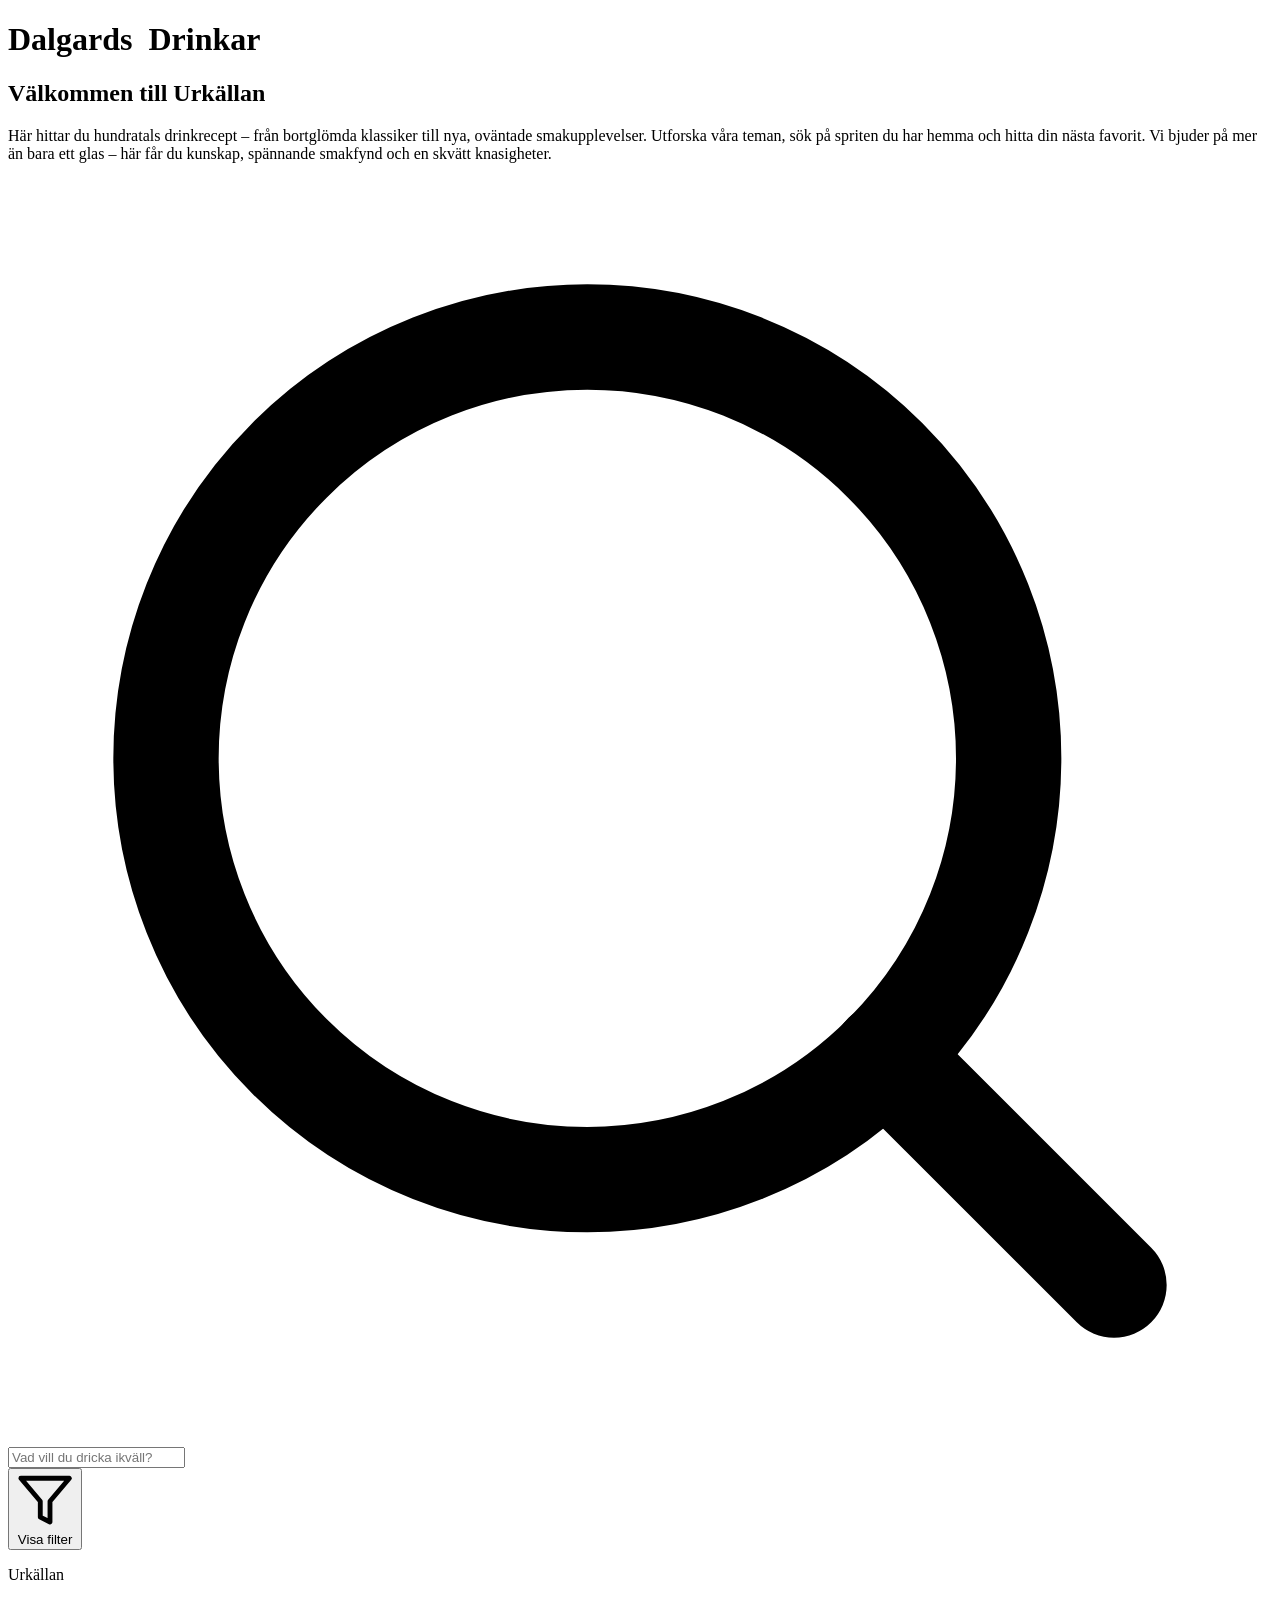
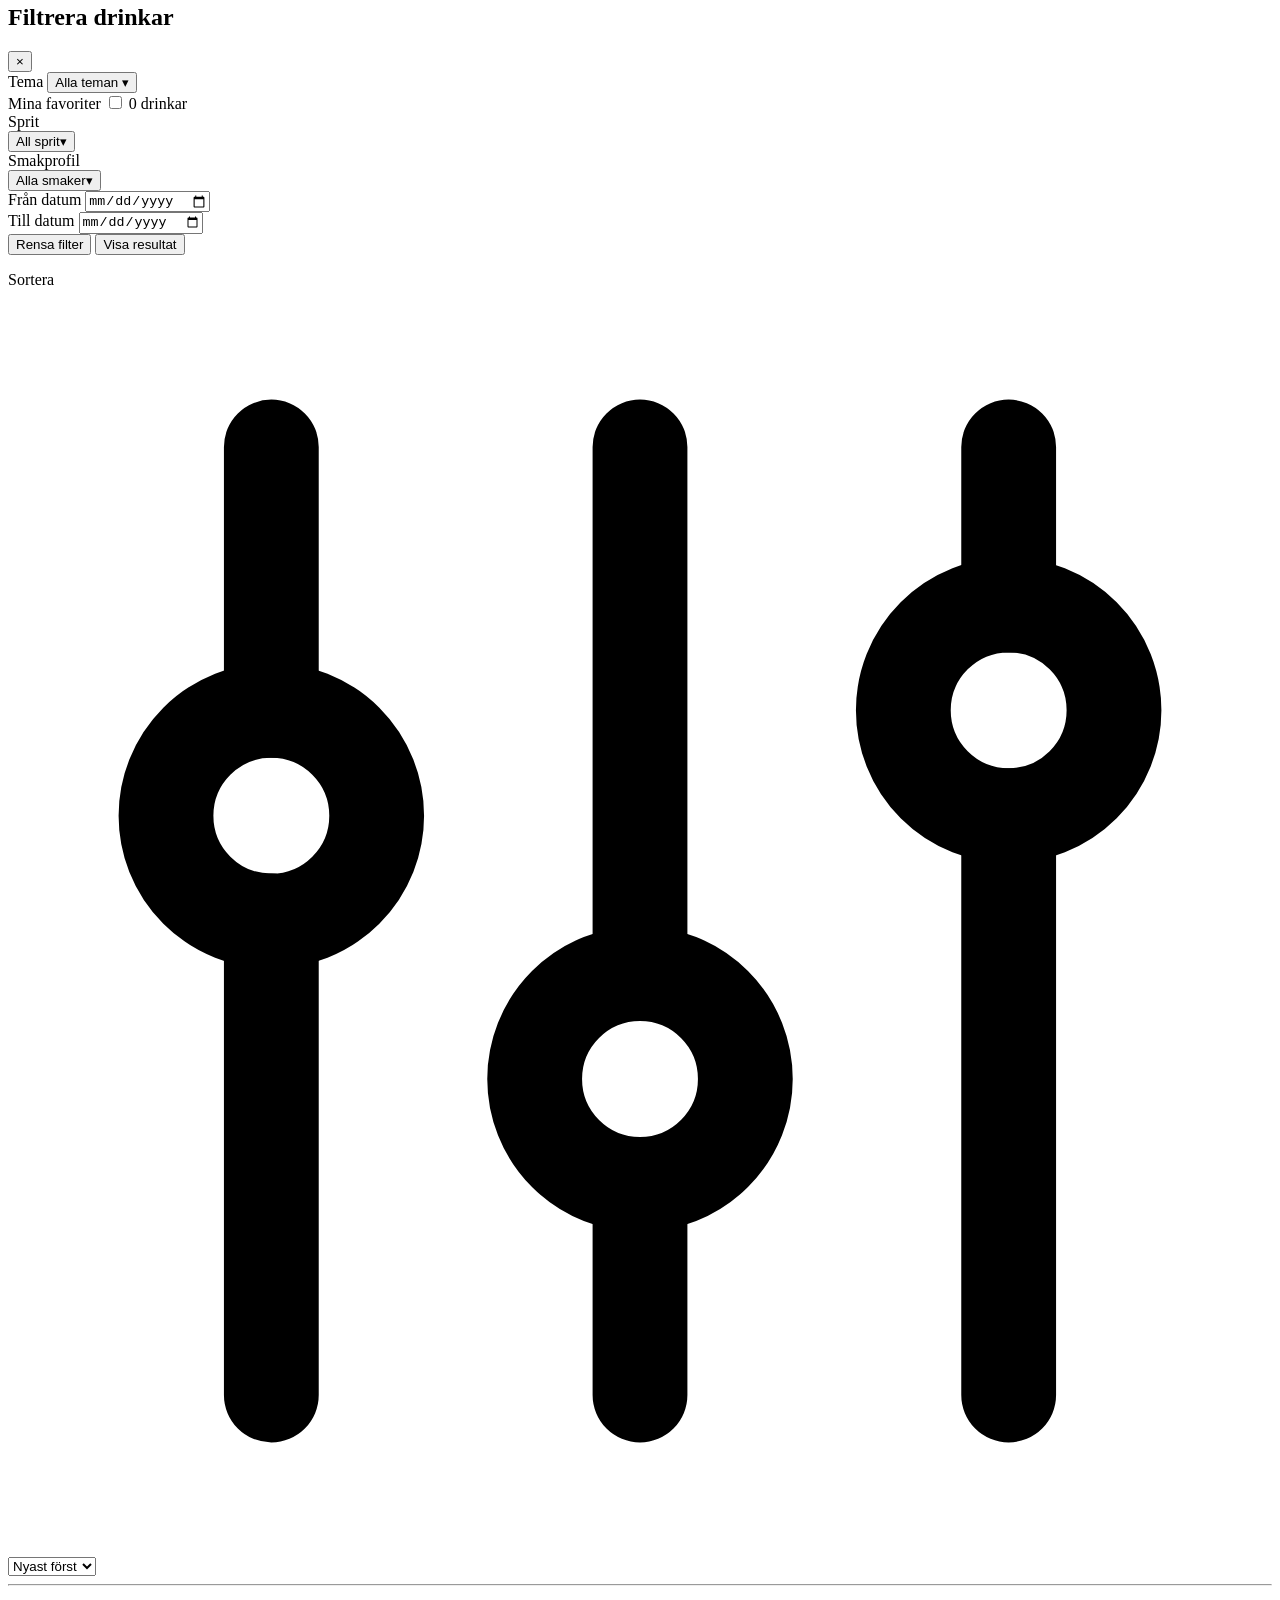
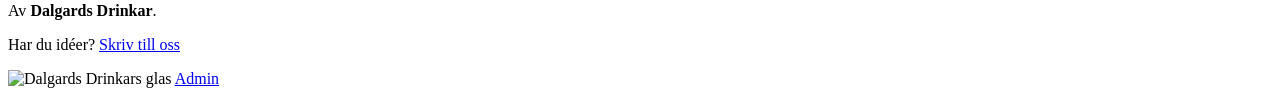
==== client/index.html @ 1000dada "updated error page" ====
<!DOCTYPE html>
<html lang="sv">
<head>
<meta charset="UTF-8">
<meta name="viewport" content="width=device-width, initial-scale=1.0">
<title>Urkällan</title>
<meta data-share name="description" content="Fredagsdrinkar från Dalgards Drinkar. Upptäck recept, bilder och videor i Urkällan.">
<meta data-share property="og:type" content="website">
<meta data-share property="og:site_name" content="Dalgards Drinkar">
<meta data-share property="og:title" content="Dalgards Drinkar – Urkällan">
<meta data-share property="og:description" content="Upptäck recept, bilder och videor från Dalgards Drinkar.">
<meta data-share property="og:image" content="https://www.dalgardsdrinkar.com/public/assets/glass.png">
<meta data-share name="twitter:card" content="summary">
<script>
  if (new URLSearchParams(window.location.search).has("drink")) {
    document.documentElement.classList.add("drink-page-loading");
  }
</script>
<link rel="preconnect" href="https://fonts.googleapis.com">
<link rel="preconnect" href="https://fonts.gstatic.com" crossorigin>
<link href="https://fonts.googleapis.com/css2?family=Cormorant+Garamond:wght@400;500;600&family=Archivo:wght@700&family=Inter:wght@400;500;600&display=swap" rel="stylesheet"><link rel="stylesheet" href="public/css/styles.css">
<link rel="icon" href="public/assets/icons/favicon-192.png" type="image/png" sizes="192x192">
<link rel="apple-touch-icon" href="public/assets/icons/apple-touch-icon.png">
<link rel="manifest" href="public/assets/icons/site.webmanifest">
<script src="public/js/config.js"></script>
<script type="module" src="public/js/script.js"></script>


</head>
<body class="archive-page">
<header>
  <div class="brand-header">
    <h1 id="home-link">
      <span class="logo-line">Dalgards <img src="public/assets/glass.png" alt="" class="logo-glass"> Drinkar</span>
    </h1>
  </div>
</header>

<section class="hero-wrapper">
<div class="intro-wrap">
  <div class="intro-copy">
    <h2 class="hero-title">Välkommen till Urkällan</h2>
    <p class="intro-welcome">Här hittar du hundratals drinkrecept – från bortglömda klassiker till nya, oväntade smakupplevelser. Utforska våra teman, sök på spriten du har hemma och hitta din nästa favorit. Vi bjuder på mer än bara ett glas – här får du kunskap, spännande smakfynd och en skvätt knasigheter.</p>
  </div>
</div>

</section>
<section class="load-error hero-wrapper" id="load-error" aria-labelledby="load-error-title" hidden>
  <div class="load-error-content">
    <img src="public/assets/glass.png" alt="" class="load-error-glass">
    <h2 id="load-error-title" tabindex="-1">Urkällan vilar lite just nu.</h2>
    <p>Vi verkar ha fått tekniska problem. Prova igen om en stund!</p>
    <button type="button" id="load-retry">Försök igen</button>
    <p class="load-error-contact">Kvarstår problemet? Hör av dig till
      <a href="https://www.instagram.com/dalgardsdrinkar/" target="_blank" rel="noopener">Dalgardssupporten</a>.
    </p>
  </div>
</section>
<div class="controls">
  <div class="search-wrapper">
    <svg class="search-icon" xmlns="http://www.w3.org/2000/svg" viewBox="0 0 24 24" fill="none" stroke="currentColor" stroke-width="2" stroke-linecap="round" stroke-linejoin="round">
      <circle cx="11" cy="11" r="8"></circle>
      <line x1="21" y1="21" x2="16.65" y2="16.65"></line>
    </svg>
    <input id="search" type="text" placeholder="Vad vill du dricka ikväll?" aria-label="Sök efter en drink" role="combobox" aria-autocomplete="list" aria-expanded="false" aria-controls="search-suggestion-list" autocomplete="off">
    <button type="button" class="search-clear" id="search-clear" aria-label="Rensa sökning" hidden>
      <svg aria-hidden="true" viewBox="0 0 24 24" fill="none" stroke="currentColor" stroke-width="2.5" stroke-linecap="round" stroke-linejoin="round" width="16" height="16">
        <line x1="18" y1="6" x2="6" y2="18"/><line x1="6" y1="6" x2="18" y2="18"/>
      </svg>
    </button>
    <div id="search-suggestions" class="search-suggestions" hidden>
      <div class="search-suggestions-header">
        <span id="search-suggestions-summary">Drinkförslag</span>
        <button type="button" id="search-suggestions-close" aria-label="Stäng sökförslag">
          <svg aria-hidden="true" viewBox="0 0 24 24" fill="none" stroke="currentColor" stroke-width="2.5" stroke-linecap="round" stroke-linejoin="round" width="18" height="18">
            <line x1="18" y1="6" x2="6" y2="18"/><line x1="6" y1="6" x2="18" y2="18"/>
          </svg>
        </button>
      </div>
      <div id="search-suggestion-list" class="search-suggestion-list" role="listbox" aria-label="Drinkförslag"></div>
    </div>
  </div>

  <button id="filter-toggle" class="filter-toggle" type="button" aria-expanded="false" aria-controls="filter-panel">
    <svg class="filter-icon" aria-hidden="true" xmlns="http://www.w3.org/2000/svg" viewBox="0 0 24 24" fill="none" stroke="currentColor" stroke-width="2" stroke-linecap="round" stroke-linejoin="round">
      <polygon points="22 3 2 3 10 12.46 10 19 14 21 14 12.46 22 3"></polygon>
    </svg>
    <span id="filter-toggle-text">Visa filter</span>
  </button>

</div>
<div class="filter-backdrop" id="filter-backdrop" hidden></div>
<div class="filter-panel" id="filter-panel" aria-label="Filtrera drinkar">
  <div class="filter-sheet-header">
    <div>
      <p class="filter-sheet-kicker">Urkällan</p>
      <h2>Filtrera drinkar</h2>
    </div>
    <button type="button" class="filter-sheet-close" id="filter-sheet-close" aria-label="Stäng filter">×</button>
  </div>
  <div class="filter-sheet-content">
    <div class="filter-group filter-theme-group theme-picker" id="theme-filter-group">
      <label>Tema</label>
      <button type="button" class="theme-picker-toggle" id="theme-picker-toggle" aria-expanded="false" aria-controls="theme-picker-panel">
        <span id="theme-picker-label">Alla teman</span>
        <span class="filter-chevron" aria-hidden="true">▾</span>
      </button>
      <div class="theme-picker-panel" id="theme-picker-panel" hidden>
        <div class="theme-chip-list" id="theme-chip-list" role="group" aria-label="Välj tema"></div>
      </div>
    </div>
    <div class="filter-group favorite-filter" role="group" aria-labelledby="favorite-filter-heading">
      <span class="favorite-filter-heading" id="favorite-filter-heading">Mina favoriter</span>
      <label class="favorite-filter-label" for="favorites-only">
        <input type="checkbox" id="favorites-only" aria-label="Visa bara mina favoriter">
        <span class="favorite-filter-count" id="favorites-count" aria-label="sparade drinkar">0</span>
        <span class="favorite-filter-unit">drinkar</span>
      </label>
    </div>
    <div class="filter-picker-slot" id="filter-picker-slot" hidden></div>

  <div class="filter-group" id="spirit-filter-group">
    <label>Sprit</label>
    <div class="theme-picker">
      <button type="button" class="theme-picker-toggle" id="spirit-picker-toggle" aria-expanded="false" aria-controls="spirit-picker-panel">
        <span id="spirit-picker-label">All sprit</span><span class="filter-chevron" aria-hidden="true">▾</span>
      </button>
      <div class="theme-picker-panel" id="spirit-picker-panel" hidden>
        <div class="theme-chip-list" id="spirit-chip-list"></div>
      </div>
    </div>
</div>

  <div class="filter-group filter-taste-group" id="taste-filter-group">
    <label id="taste-filter-label">Smakprofil</label>
    <div class="theme-picker">
      <button type="button" class="theme-picker-toggle" id="taste-picker-toggle" aria-expanded="false" aria-controls="taste-picker-panel" aria-labelledby="taste-filter-label taste-picker-label">
        <span id="taste-picker-label">Alla smaker</span><span class="filter-chevron" aria-hidden="true">▾</span>
      </button>
      <div class="theme-picker-panel" id="taste-picker-panel" hidden>
        <p id="taste-filter-info" class="taste-filter-info"></p>
        <div class="taste-filter-options" id="taste-filter-options" role="group" aria-label="Välj smakprofil" aria-describedby="taste-filter-info"></div>
      </div>
    </div>
  </div>

  <div class="date-range" id="date-range-filter">
    <div class="filter-group">
      <label for="date-from">Från datum</label>
      <input type="date" id="date-from">
    </div>
    <div class="filter-group">
      <label for="date-to">Till datum</label>
      <input type="date" id="date-to">
    </div>
  </div>
  </div>

  <div class="filter-sheet-actions">
    <button type="button" class="filter-sheet-clear" id="filter-sheet-clear">Rensa filter</button>
    <button type="button" class="filter-sheet-apply" id="filter-sheet-apply">Visa resultat</button>
  </div>


</div>




<div class="active-filters" id="active-filters" role="group" aria-label="Valda filter" hidden>
  <span class="active-filters-label">Valda filter</span>
  <div class="active-filter-list" id="active-filter-list"></div>
  <button type="button" class="active-filter-clear" id="active-filter-clear">
    <svg class="clear-icon" aria-hidden="true" xmlns="http://www.w3.org/2000/svg" viewBox="0 0 24 24" fill="none" stroke="currentColor" stroke-width="2" stroke-linecap="round" stroke-linejoin="round">
      <path d="M3 12a9 9 0 1 0 9-9 9.75 9.75 0 0 0-6.74 2.74L3 8"></path>
      <path d="M3 3v5h5"></path>
    </svg>
    <span>Rensa filter</span>
  </button>
</div>
<div class="menu">
  <p class="count" id="count" role="status" aria-live="polite"></p>
  <label class="sort-control">
    <span aria-hidden="true">Sortera</span>
    <svg class="sort-icon" aria-hidden="true" viewBox="0 0 24 24" fill="none" stroke="currentColor" stroke-width="1.8" stroke-linecap="round">
      <path d="M5 3v5m0 4v9M12 3v10m0 4v4M19 3v3m0 4v11"/>
      <circle cx="5" cy="10" r="2"/><circle cx="12" cy="15" r="2"/><circle cx="19" cy="8" r="2"/>
    </svg>
    <select id="sort-order" aria-label="Sortera drinkar">
      <option value="desc" selected>Nyast först</option>
      <option value="asc">Äldst först</option>
      <option value="name-asc">Namn A–Ö</option>
      <option value="name-desc">Namn Ö–A</option>
    </select>
  </label>
</div>
<section class="drink-link-notice" id="drink-link-notice" aria-labelledby="drink-not-found-title" hidden>
  <h2 id="drink-not-found-title" tabindex="-1">Drinken finns ej i Urkällan...</h2>
  <a class="drink-link-home" id="drink-link-home" href="./">Tillbaka</a>
</section>
<div class="grid" id="grid" aria-busy="true" aria-label="Laddar drinkar">
  <div class="skeleton-card" aria-hidden="true"><div class="skeleton-media"></div><div class="skeleton-body"><span class="skeleton-line skeleton-title"></span><span class="skeleton-line skeleton-title-short"></span><span class="skeleton-line skeleton-tag"></span></div></div>
  <div class="skeleton-card" aria-hidden="true"><div class="skeleton-media"></div><div class="skeleton-body"><span class="skeleton-line skeleton-title"></span><span class="skeleton-line skeleton-title-short"></span><span class="skeleton-line skeleton-tag"></span></div></div>
  <div class="skeleton-card" aria-hidden="true"><div class="skeleton-media"></div><div class="skeleton-body"><span class="skeleton-line skeleton-title"></span><span class="skeleton-line skeleton-title-short"></span><span class="skeleton-line skeleton-tag"></span></div></div>
  <div class="skeleton-card" aria-hidden="true"><div class="skeleton-media"></div><div class="skeleton-body"><span class="skeleton-line skeleton-title"></span><span class="skeleton-line skeleton-title-short"></span><span class="skeleton-line skeleton-tag"></span></div></div>
  <div class="skeleton-card" aria-hidden="true"><div class="skeleton-media"></div><div class="skeleton-body"><span class="skeleton-line skeleton-title"></span><span class="skeleton-line skeleton-title-short"></span><span class="skeleton-line skeleton-tag"></span></div></div>
  <div class="skeleton-card" aria-hidden="true"><div class="skeleton-media"></div><div class="skeleton-body"><span class="skeleton-line skeleton-title"></span><span class="skeleton-line skeleton-title-short"></span><span class="skeleton-line skeleton-tag"></span></div></div>
  <div class="skeleton-card" aria-hidden="true"><div class="skeleton-media"></div><div class="skeleton-body"><span class="skeleton-line skeleton-title"></span><span class="skeleton-line skeleton-title-short"></span><span class="skeleton-line skeleton-tag"></span></div></div>
  <div class="skeleton-card" aria-hidden="true"><div class="skeleton-media"></div><div class="skeleton-body"><span class="skeleton-line skeleton-title"></span><span class="skeleton-line skeleton-title-short"></span><span class="skeleton-line skeleton-tag"></span></div></div>
</div>
<section class="empty" id="empty" aria-labelledby="empty-title" style="display:none;">
  <h2 id="empty-title">Inget resultat hittades i Urkällan!</h2>
  <button type="button" id="empty-reset">Rensa sökning och filter</button>
</section>
<div class="pagination" id="pagination"></div>

<main class="drink-detail drink-page-skeleton" id="drink-page-loading" aria-label="Laddar drink" aria-busy="true">
  <div class="detail-back detail-skeleton-back" aria-hidden="true"><span class="skeleton-line"></span></div>
  <div class="detail-panel">
    <div class="detail-content">
      <section class="detail-hero" aria-hidden="true">
        <div class="detail-copy">
          <div class="detail-skeleton-title">
            <span class="skeleton-line"></span>
            <span class="skeleton-line"></span>
          </div>
          <div class="detail-skeleton-note">
            <span class="skeleton-line"></span>
            <span class="skeleton-line"></span>
          </div>
          <div class="detail-skeleton-meta">
            <span class="skeleton-line detail-skeleton-theme"></span>
            <span class="skeleton-line detail-skeleton-date"></span>
          </div>
          <div class="detail-skeleton-actions">
            <span class="skeleton-line"></span>
            <span class="skeleton-line"></span>
          </div>
        </div>
        <div class="detail-media skeleton-media detail-skeleton-media"></div>
      </section>
      <hr class="detail-divider">
      <div class="detail-skeleton-recipes" aria-hidden="true">
        <div class="detail-skeleton-group">
          <span class="skeleton-line detail-skeleton-heading"></span>
          <div class="detail-skeleton-section">
            <span class="skeleton-line"></span>
            <span class="skeleton-line"></span>
            <span class="skeleton-line"></span>
          </div>
          <div class="detail-skeleton-section">
            <span class="skeleton-line"></span>
            <span class="skeleton-line"></span>
            <span class="skeleton-line"></span>
          </div>
        </div>
      </div>
    </div>
  </div>
</main>

<main class="drink-detail" id="drink-page" aria-labelledby="modal-drink" hidden>
  <button type="button" class="detail-back" id="modal-close" aria-label="Tillbaka">
    Tillbaka
  </button>
  <div class="detail-panel">
    <div class="detail-content">
      <section class="detail-hero">
        <div class="detail-copy">
          <h1 id="modal-drink" tabindex="-1"></h1>
          <p class="note" id="modal-note"></p>
          <div class="detail-theme-row">
            <button type="button" class="theme-tag" id="modal-theme"></button>
            <span class="date" id="modal-date"></span>
          </div>
          <div class="drink-share">
            <button type="button" id="modal-favorite" class="modal-favorite" aria-pressed="false">
              <svg aria-hidden="true" viewBox="0 0 24 24" fill="none" stroke="currentColor" stroke-width="1.8" stroke-linecap="round" stroke-linejoin="round"><path d="M20.8 4.6a5.5 5.5 0 0 0-7.8 0L12 5.7l-1.1-1.1a5.5 5.5 0 0 0-7.8 7.8l1.1 1.1L12 21l7.8-7.5 1.1-1.1a5.5 5.5 0 0 0-.1-7.8Z"/></svg>
              <span>Spara som favorit</span>
            </button>
            <button type="button" id="share-drink" class="share-drink">
              <svg aria-hidden="true" viewBox="0 0 24 24" fill="none" stroke="currentColor" stroke-width="2" stroke-linecap="round" stroke-linejoin="round"><circle cx="18" cy="5" r="3"/><circle cx="6" cy="12" r="3"/><circle cx="18" cy="19" r="3"/><path d="m8.6 10.5 6.8-4m-6.8 7 6.8 4"/></svg>
              <span>Dela</span>
            </button>
            <span id="share-status" class="share-status" role="status" aria-live="polite"></span>
          </div>
          <div class="taste-profile" id="taste-profile" style="display:none;">
            <p class="recipe-heading">Smakprofil</p>
            <div class="taste-rows" id="taste-rows"></div>
          </div>
        </div>
        <div class="detail-media"><video id="modal-video" controls playsinline preload="metadata"></video></div>
      </section>
      <hr class="detail-divider">
      <div class="recipe-block" id="recipe-block" style="display:none;">
        <div id="recipe-groups"></div>
      </div>
      <section id="recipe-spirit-links" class="recipe-spirit-links" aria-label="Fler drinkar med samma spritsort" hidden></section>
    </div>
  </div>
  <div class="favorite-toast" id="dialog-favorite-toast" role="status" aria-live="polite" aria-atomic="true"></div>
</main>
<div class="favorite-toast" id="favorite-toast" role="status" aria-live="polite" aria-atomic="true"></div>
<footer class="site-footer">
  <div class="footer-content">
    <div class="footer-text">
      <p class="footer-credit">Av <strong>Dalgards Drinkar</strong>.</p>
      <p class="footer-contact">
        Har du idéer?
        <a href="https://www.instagram.com/dalgardsdrinkar/" target="_blank" rel="noopener">Skriv till oss</a>
      </p>
    </div>
    <div class="footer-glass-wrap">
      <img
        class="footer-glass"
        src="public/assets/glass.png"
        alt="Dalgards Drinkars glas"
      >
      <a href="admin.html" class="footer-admin-link">Admin</a>
    </div>
  </div>
</footer>
</body>
</html>
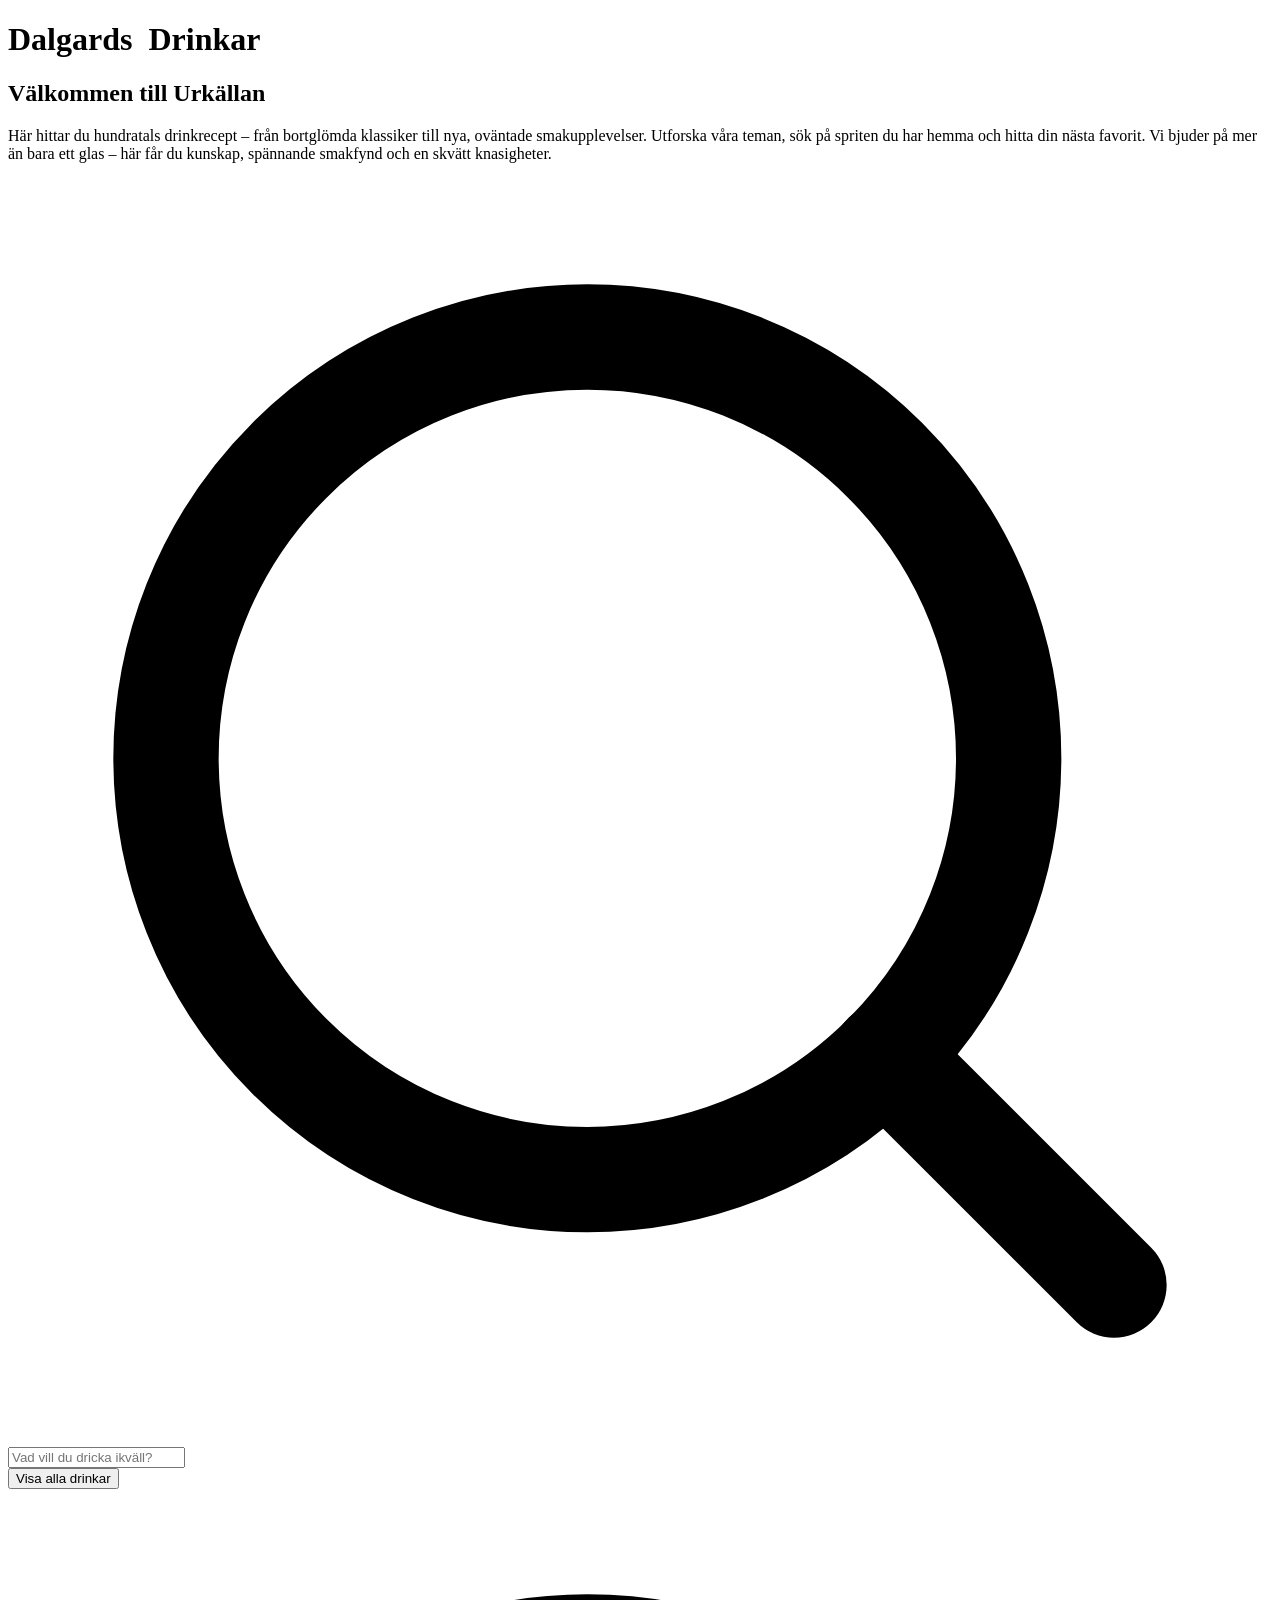
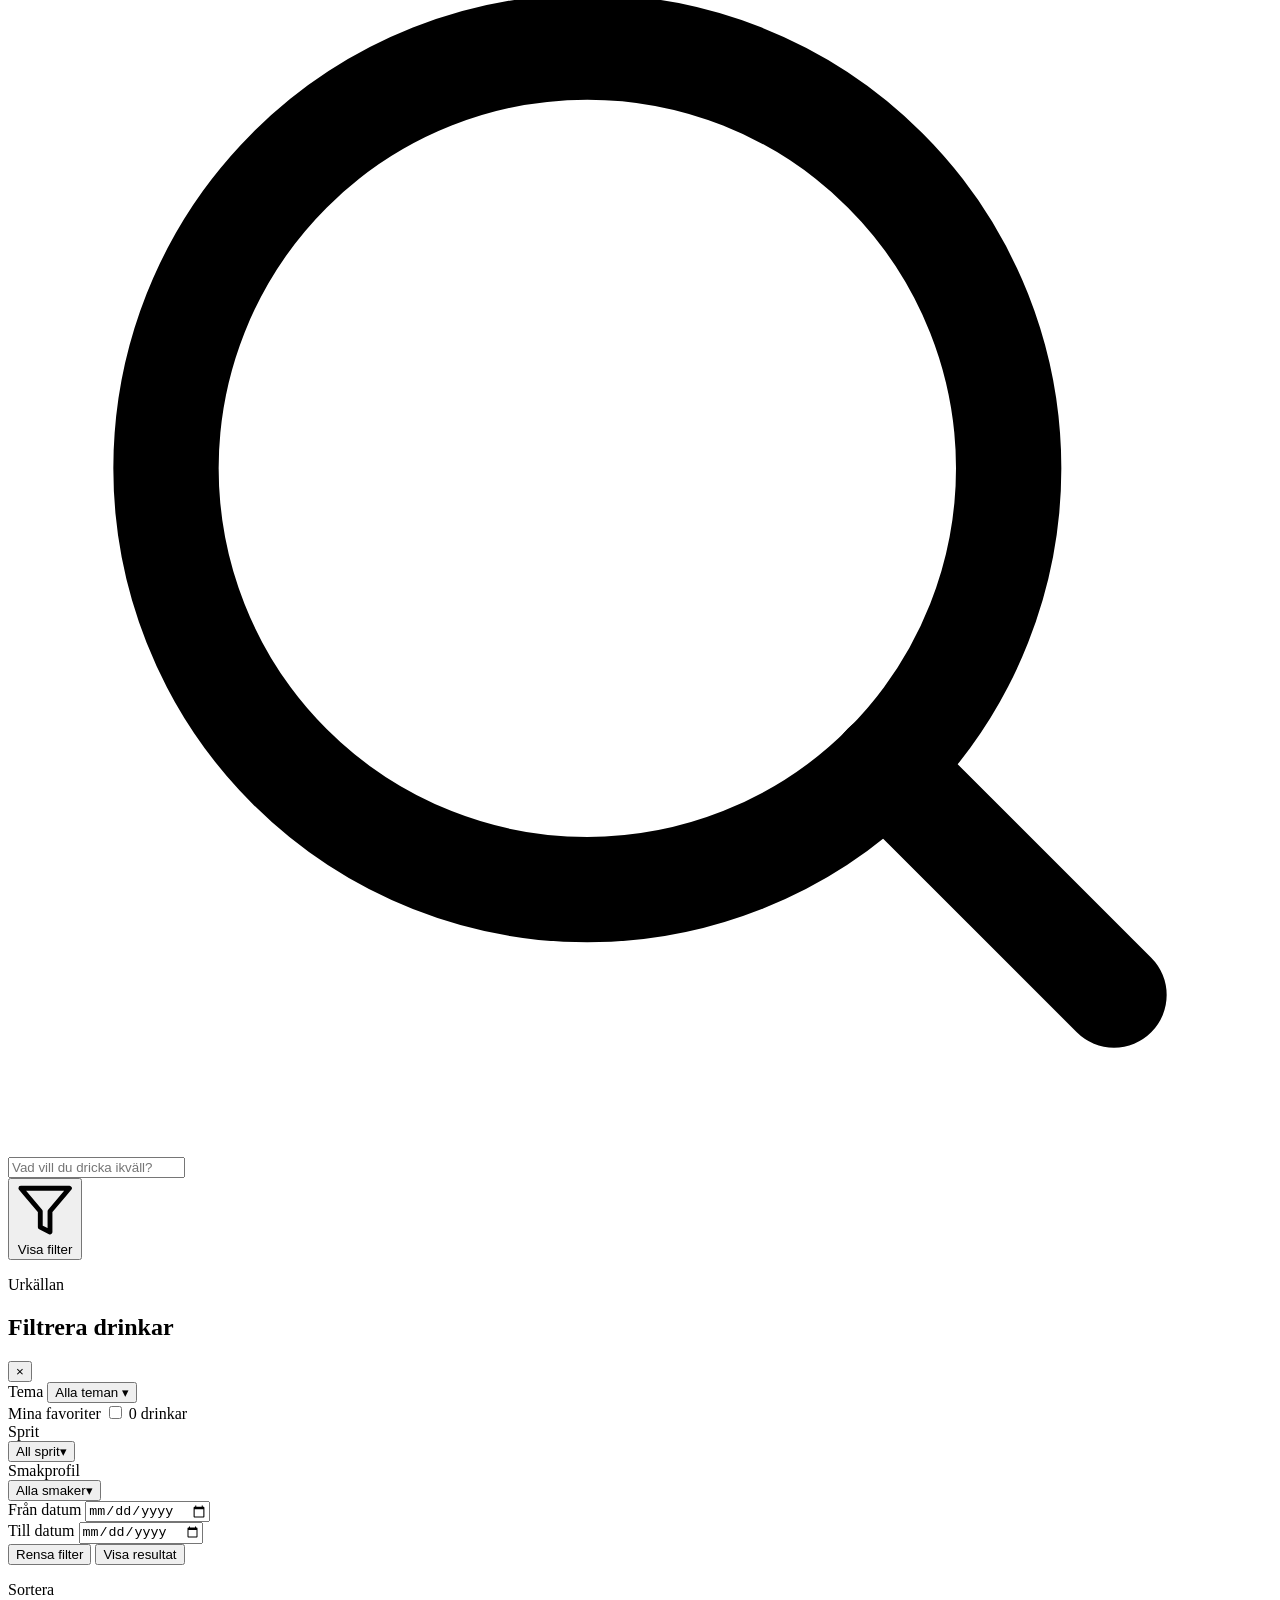
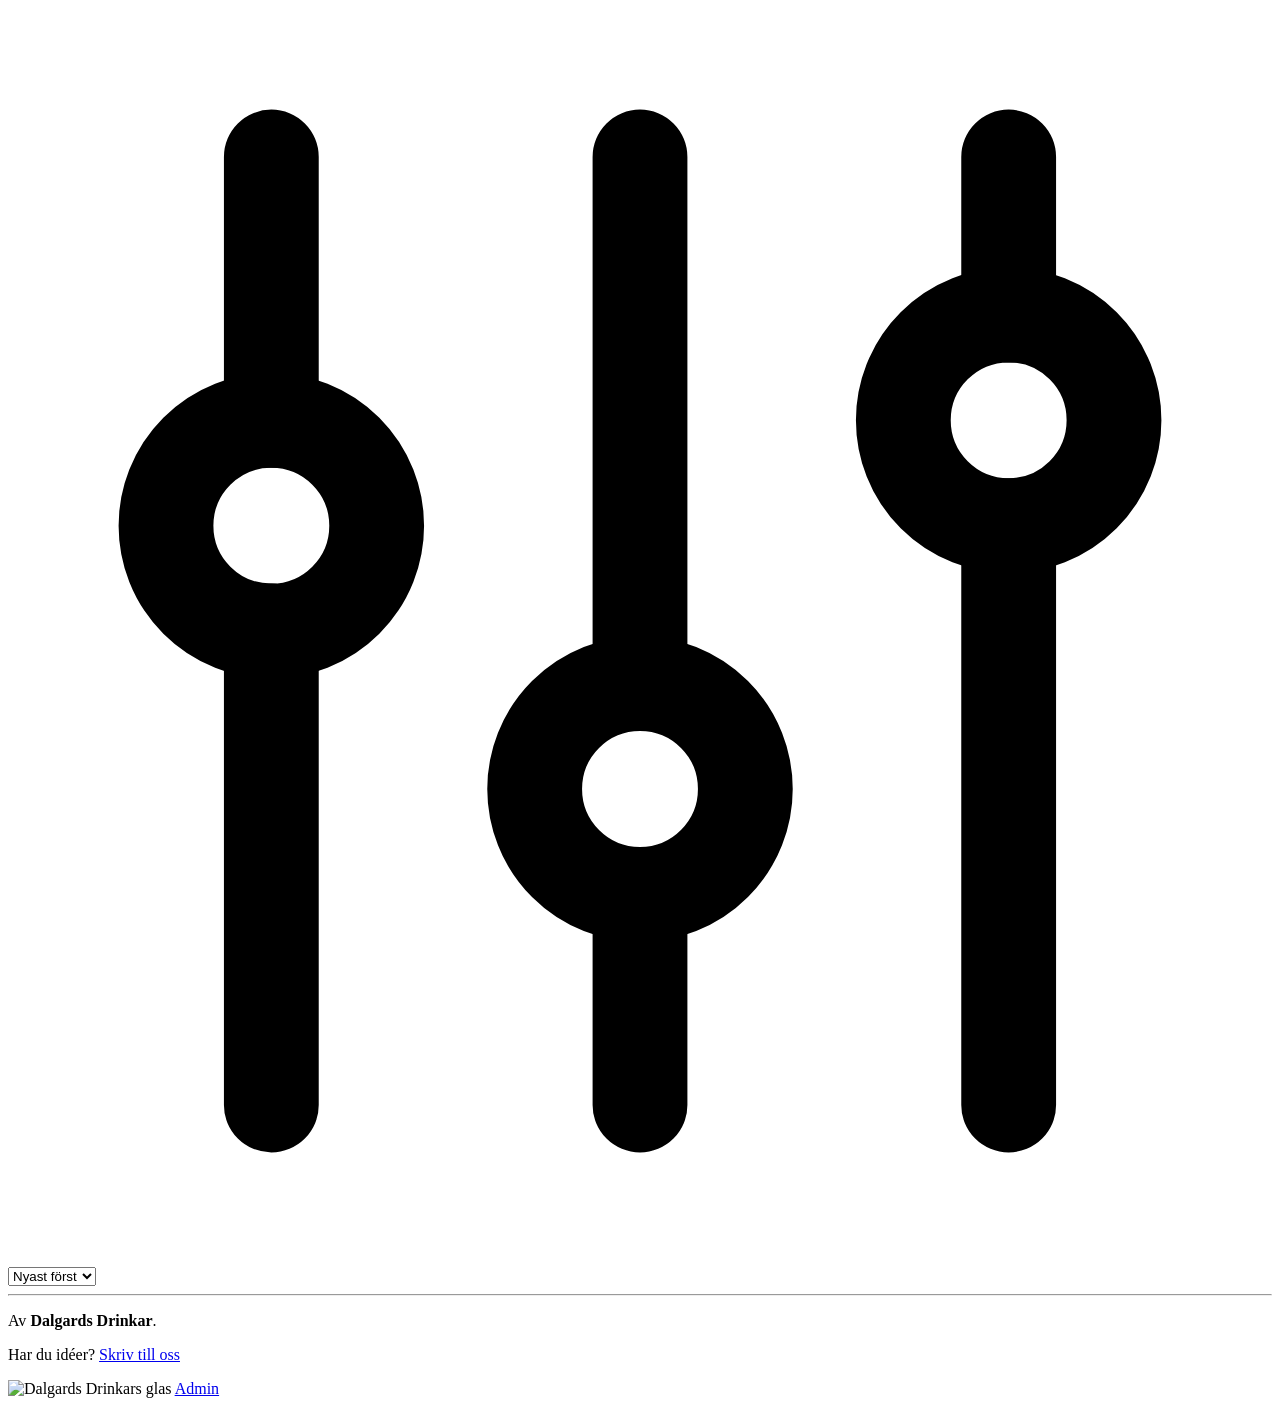
==== commit bf70ad51: "added search bar and btn in the intro-wrap" ====
--- a/client/index.html
+++ b/client/index.html
@@ -37,14 +37,45 @@
 </header>
 
 <section class="hero-wrapper">
-<div class="intro-wrap">
-  <div class="intro-copy">
-    <h2 class="hero-title">Välkommen till Urkällan</h2>
-    <p class="intro-welcome">Här hittar du hundratals drinkrecept – från bortglömda klassiker till nya, oväntade smakupplevelser. Utforska våra teman, sök på spriten du har hemma och hitta din nästa favorit. Vi bjuder på mer än bara ett glas – här får du kunskap, spännande smakfynd och en skvätt knasigheter.</p>
-  </div>
-</div>
-
+  <div class="intro-wrap">
+    <div class="intro-copy">
+      <h2 class="hero-title">Välkommen till Urkällan</h2>
+      <p class="intro-welcome">Här hittar du hundratals drinkrecept – från bortglömda klassiker till nya, oväntade smakupplevelser. Utforska våra teman, sök på spriten du har hemma och hitta din nästa favorit. Vi bjuder på mer än bara ett glas – här får du kunskap, spännande smakfynd och en skvätt knasigheter.</p>
+    </div>
+
+    <div class="hero-actions">
+      <div class="search-wrapper">
+        <svg class="search-icon" xmlns="http://www.w3.org/2000/svg" viewBox="0 0 24 24" fill="none" stroke="currentColor" stroke-width="2" stroke-linecap="round" stroke-linejoin="round" aria-hidden="true">
+          <circle cx="11" cy="11" r="8"></circle>
+          <line x1="21" y1="21" x2="16.65" y2="16.65"></line>
+        </svg>
+        <input id="search" type="text" placeholder="Vad vill du dricka ikväll?" aria-label="Sök efter en drink" role="combobox" aria-autocomplete="list" aria-expanded="false" aria-controls="search-suggestion-list" autocomplete="off">
+        <button type="button" class="search-clear" id="search-clear" aria-label="Rensa sökning" hidden>
+          <svg aria-hidden="true" viewBox="0 0 24 24" fill="none" stroke="currentColor" stroke-width="2.5" stroke-linecap="round" stroke-linejoin="round" width="16" height="16">
+            <line x1="18" y1="6" x2="6" y2="18"/><line x1="6" y1="6" x2="18" y2="18"/>
+          </svg>
+        </button>
+
+        <div id="search-suggestions" class="search-suggestions" hidden>
+          <div class="search-suggestions-header">
+            <span id="search-suggestions-summary">Drinkförslag</span>
+            <button type="button" id="search-suggestions-close" aria-label="Stäng sökförslag">
+              <svg aria-hidden="true" viewBox="0 0 24 24" fill="none" stroke="currentColor" stroke-width="2.5" stroke-linecap="round" stroke-linejoin="round" width="18" height="18">
+                <line x1="18" y1="6" x2="6" y2="18"/><line x1="6" y1="6" x2="18" y2="18"/>
+              </svg>
+            </button>
+          </div>
+          <div id="search-suggestion-list" class="search-suggestion-list" role="listbox" aria-label="Drinkförslag"></div>
+        </div>
+      </div>
+
+      <button type="button" id="show-all-drinks" class="btn-leaf">
+        Visa alla drinkar
+      </button>
+    </div>
+  </div>
 </section>
+
 <section class="load-error hero-wrapper" id="load-error" aria-labelledby="load-error-title" hidden>
   <div class="load-error-content">
     <img src="public/assets/glass.png" alt="" class="load-error-glass">
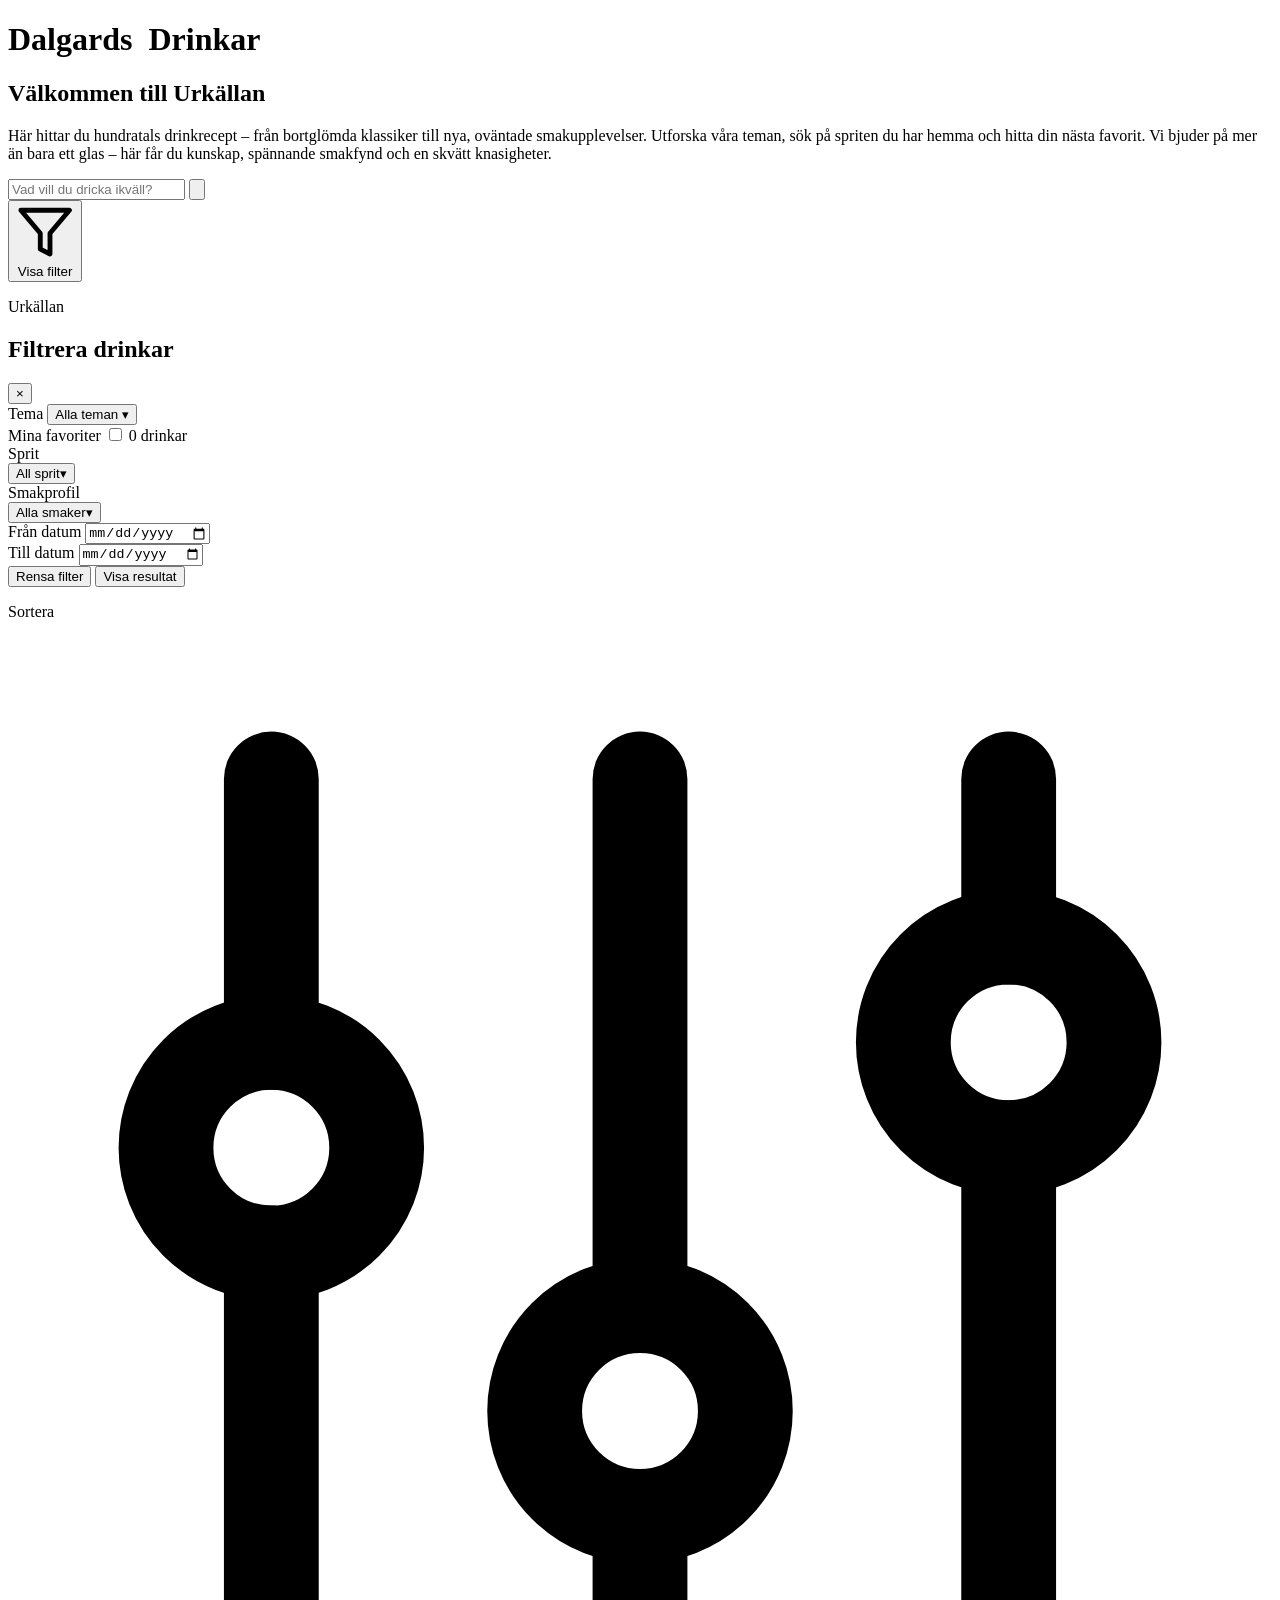
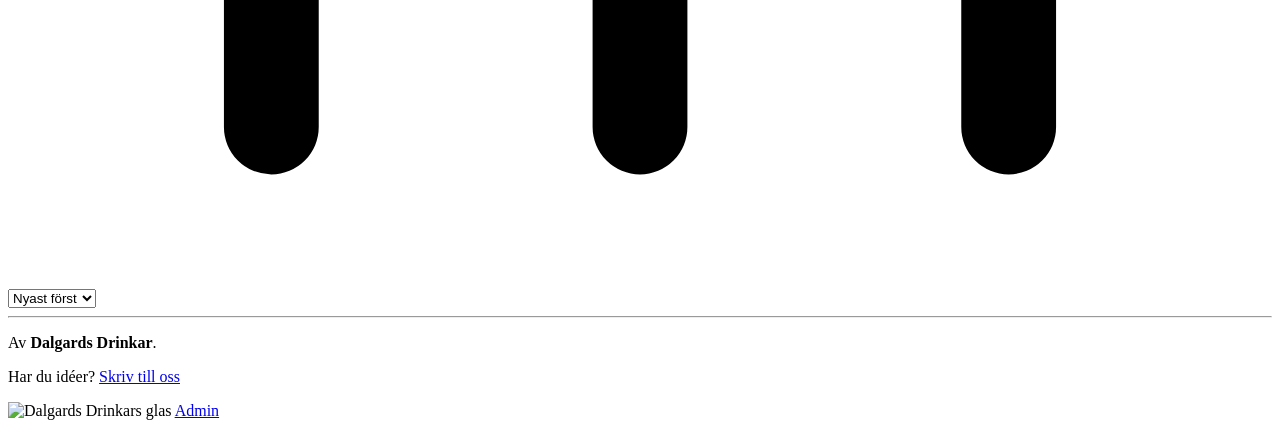
==== commit 729ee1eb: "added bg view for welcome message, update css for backgrounds etc." ====
--- a/client/index.html
+++ b/client/index.html
@@ -44,15 +44,17 @@
     </div>
 
     <div class="hero-actions">
-      <div class="search-wrapper">
-        <svg class="search-icon" xmlns="http://www.w3.org/2000/svg" viewBox="0 0 24 24" fill="none" stroke="currentColor" stroke-width="2" stroke-linecap="round" stroke-linejoin="round" aria-hidden="true">
-          <circle cx="11" cy="11" r="8"></circle>
-          <line x1="21" y1="21" x2="16.65" y2="16.65"></line>
-        </svg>
+      <form class="search-wrapper" id="search-form" aria-label="Sök drinkar">
         <input id="search" type="text" placeholder="Vad vill du dricka ikväll?" aria-label="Sök efter en drink" role="combobox" aria-autocomplete="list" aria-expanded="false" aria-controls="search-suggestion-list" autocomplete="off">
         <button type="button" class="search-clear" id="search-clear" aria-label="Rensa sökning" hidden>
           <svg aria-hidden="true" viewBox="0 0 24 24" fill="none" stroke="currentColor" stroke-width="2.5" stroke-linecap="round" stroke-linejoin="round" width="16" height="16">
             <line x1="18" y1="6" x2="6" y2="18"/><line x1="6" y1="6" x2="18" y2="18"/>
+          </svg>
+        </button>
+        <button type="submit" class="search-submit" aria-label="Sök drinkar">
+          <svg class="search-icon" xmlns="http://www.w3.org/2000/svg" viewBox="0 0 24 24" fill="none" stroke="currentColor" stroke-width="2" stroke-linecap="round" stroke-linejoin="round" aria-hidden="true">
+            <circle cx="11" cy="11" r="8"></circle>
+            <line x1="21" y1="21" x2="16.65" y2="16.65"></line>
           </svg>
         </button>
 
@@ -67,11 +69,86 @@
           </div>
           <div id="search-suggestion-list" class="search-suggestion-list" role="listbox" aria-label="Drinkförslag"></div>
         </div>
+      </form>
+      <div class="controls">
+        <button id="filter-toggle" class="filter-toggle" type="button" aria-expanded="false" aria-controls="filter-panel">
+          <svg class="filter-icon" aria-hidden="true" xmlns="http://www.w3.org/2000/svg" viewBox="0 0 24 24" fill="none" stroke="currentColor" stroke-width="2" stroke-linecap="round" stroke-linejoin="round">
+            <polygon points="22 3 2 3 10 12.46 10 19 14 21 14 12.46 22 3"></polygon>
+          </svg>
+          <span id="filter-toggle-text">Visa filter</span>
+        </button>
       </div>
-
-      <button type="button" id="show-all-drinks" class="btn-leaf">
-        Visa alla drinkar
-      </button>
+      <div class="filter-panel" id="filter-panel" aria-label="Filtrera drinkar">
+        <div class="filter-sheet-header">
+          <div>
+            <p class="filter-sheet-kicker">Urkällan</p>
+            <h2>Filtrera drinkar</h2>
+          </div>
+          <button type="button" class="filter-sheet-close" id="filter-sheet-close" aria-label="Stäng filter">×</button>
+        </div>
+        <div class="filter-sheet-content">
+          <div class="filter-group filter-theme-group theme-picker" id="theme-filter-group">
+            <label>Tema</label>
+            <button type="button" class="theme-picker-toggle" id="theme-picker-toggle" aria-expanded="false" aria-controls="theme-picker-panel">
+              <span id="theme-picker-label">Alla teman</span>
+              <span class="filter-chevron" aria-hidden="true">▾</span>
+            </button>
+            <div class="theme-picker-panel" id="theme-picker-panel" hidden>
+              <div class="theme-chip-list" id="theme-chip-list" role="group" aria-label="Välj tema"></div>
+            </div>
+          </div>
+          <div class="filter-group favorite-filter" role="group" aria-labelledby="favorite-filter-heading">
+            <span class="favorite-filter-heading" id="favorite-filter-heading">Mina favoriter</span>
+            <label class="favorite-filter-label" for="favorites-only">
+              <input type="checkbox" id="favorites-only" aria-label="Visa bara mina favoriter">
+              <span class="favorite-filter-count" id="favorites-count" aria-label="sparade drinkar">0</span>
+              <span class="favorite-filter-unit">drinkar</span>
+            </label>
+          </div>
+          <div class="filter-picker-slot" id="filter-picker-slot" hidden></div>
+
+          <div class="filter-group" id="spirit-filter-group">
+            <label>Sprit</label>
+            <div class="theme-picker">
+              <button type="button" class="theme-picker-toggle" id="spirit-picker-toggle" aria-expanded="false" aria-controls="spirit-picker-panel">
+                <span id="spirit-picker-label">All sprit</span><span class="filter-chevron" aria-hidden="true">▾</span>
+              </button>
+              <div class="theme-picker-panel" id="spirit-picker-panel" hidden>
+                <div class="theme-chip-list" id="spirit-chip-list"></div>
+              </div>
+            </div>
+          </div>
+
+          <div class="filter-group filter-taste-group" id="taste-filter-group">
+            <label id="taste-filter-label">Smakprofil</label>
+            <div class="theme-picker">
+              <button type="button" class="theme-picker-toggle" id="taste-picker-toggle" aria-expanded="false" aria-controls="taste-picker-panel" aria-labelledby="taste-filter-label taste-picker-label">
+                <span id="taste-picker-label">Alla smaker</span><span class="filter-chevron" aria-hidden="true">▾</span>
+              </button>
+              <div class="theme-picker-panel" id="taste-picker-panel" hidden>
+                <p id="taste-filter-info" class="taste-filter-info"></p>
+                <div class="taste-filter-options" id="taste-filter-options" role="group" aria-label="Välj smakprofil" aria-describedby="taste-filter-info"></div>
+              </div>
+            </div>
+          </div>
+
+          <div class="date-range" id="date-range-filter">
+            <div class="filter-group">
+              <label for="date-from">Från datum</label>
+              <input type="date" id="date-from">
+            </div>
+            <div class="filter-group">
+              <label for="date-to">Till datum</label>
+              <input type="date" id="date-to">
+            </div>
+          </div>
+        </div>
+
+        <div class="filter-sheet-actions">
+          <button type="button" class="filter-sheet-clear" id="filter-sheet-clear">Rensa filter</button>
+          <button type="button" class="filter-sheet-apply" id="filter-sheet-apply">Visa resultat</button>
+        </div>
+      </div>
     </div>
   </div>
 </section>
@@ -87,117 +164,7 @@
     </p>
   </div>
 </section>
-<div class="controls">
-  <div class="search-wrapper">
-    <svg class="search-icon" xmlns="http://www.w3.org/2000/svg" viewBox="0 0 24 24" fill="none" stroke="currentColor" stroke-width="2" stroke-linecap="round" stroke-linejoin="round">
-      <circle cx="11" cy="11" r="8"></circle>
-      <line x1="21" y1="21" x2="16.65" y2="16.65"></line>
-    </svg>
-    <input id="search" type="text" placeholder="Vad vill du dricka ikväll?" aria-label="Sök efter en drink" role="combobox" aria-autocomplete="list" aria-expanded="false" aria-controls="search-suggestion-list" autocomplete="off">
-    <button type="button" class="search-clear" id="search-clear" aria-label="Rensa sökning" hidden>
-      <svg aria-hidden="true" viewBox="0 0 24 24" fill="none" stroke="currentColor" stroke-width="2.5" stroke-linecap="round" stroke-linejoin="round" width="16" height="16">
-        <line x1="18" y1="6" x2="6" y2="18"/><line x1="6" y1="6" x2="18" y2="18"/>
-      </svg>
-    </button>
-    <div id="search-suggestions" class="search-suggestions" hidden>
-      <div class="search-suggestions-header">
-        <span id="search-suggestions-summary">Drinkförslag</span>
-        <button type="button" id="search-suggestions-close" aria-label="Stäng sökförslag">
-          <svg aria-hidden="true" viewBox="0 0 24 24" fill="none" stroke="currentColor" stroke-width="2.5" stroke-linecap="round" stroke-linejoin="round" width="18" height="18">
-            <line x1="18" y1="6" x2="6" y2="18"/><line x1="6" y1="6" x2="18" y2="18"/>
-          </svg>
-        </button>
-      </div>
-      <div id="search-suggestion-list" class="search-suggestion-list" role="listbox" aria-label="Drinkförslag"></div>
-    </div>
-  </div>
-
-  <button id="filter-toggle" class="filter-toggle" type="button" aria-expanded="false" aria-controls="filter-panel">
-    <svg class="filter-icon" aria-hidden="true" xmlns="http://www.w3.org/2000/svg" viewBox="0 0 24 24" fill="none" stroke="currentColor" stroke-width="2" stroke-linecap="round" stroke-linejoin="round">
-      <polygon points="22 3 2 3 10 12.46 10 19 14 21 14 12.46 22 3"></polygon>
-    </svg>
-    <span id="filter-toggle-text">Visa filter</span>
-  </button>
-
-</div>
 <div class="filter-backdrop" id="filter-backdrop" hidden></div>
-<div class="filter-panel" id="filter-panel" aria-label="Filtrera drinkar">
-  <div class="filter-sheet-header">
-    <div>
-      <p class="filter-sheet-kicker">Urkällan</p>
-      <h2>Filtrera drinkar</h2>
-    </div>
-    <button type="button" class="filter-sheet-close" id="filter-sheet-close" aria-label="Stäng filter">×</button>
-  </div>
-  <div class="filter-sheet-content">
-    <div class="filter-group filter-theme-group theme-picker" id="theme-filter-group">
-      <label>Tema</label>
-      <button type="button" class="theme-picker-toggle" id="theme-picker-toggle" aria-expanded="false" aria-controls="theme-picker-panel">
-        <span id="theme-picker-label">Alla teman</span>
-        <span class="filter-chevron" aria-hidden="true">▾</span>
-      </button>
-      <div class="theme-picker-panel" id="theme-picker-panel" hidden>
-        <div class="theme-chip-list" id="theme-chip-list" role="group" aria-label="Välj tema"></div>
-      </div>
-    </div>
-    <div class="filter-group favorite-filter" role="group" aria-labelledby="favorite-filter-heading">
-      <span class="favorite-filter-heading" id="favorite-filter-heading">Mina favoriter</span>
-      <label class="favorite-filter-label" for="favorites-only">
-        <input type="checkbox" id="favorites-only" aria-label="Visa bara mina favoriter">
-        <span class="favorite-filter-count" id="favorites-count" aria-label="sparade drinkar">0</span>
-        <span class="favorite-filter-unit">drinkar</span>
-      </label>
-    </div>
-    <div class="filter-picker-slot" id="filter-picker-slot" hidden></div>
-
-  <div class="filter-group" id="spirit-filter-group">
-    <label>Sprit</label>
-    <div class="theme-picker">
-      <button type="button" class="theme-picker-toggle" id="spirit-picker-toggle" aria-expanded="false" aria-controls="spirit-picker-panel">
-        <span id="spirit-picker-label">All sprit</span><span class="filter-chevron" aria-hidden="true">▾</span>
-      </button>
-      <div class="theme-picker-panel" id="spirit-picker-panel" hidden>
-        <div class="theme-chip-list" id="spirit-chip-list"></div>
-      </div>
-    </div>
-</div>
-
-  <div class="filter-group filter-taste-group" id="taste-filter-group">
-    <label id="taste-filter-label">Smakprofil</label>
-    <div class="theme-picker">
-      <button type="button" class="theme-picker-toggle" id="taste-picker-toggle" aria-expanded="false" aria-controls="taste-picker-panel" aria-labelledby="taste-filter-label taste-picker-label">
-        <span id="taste-picker-label">Alla smaker</span><span class="filter-chevron" aria-hidden="true">▾</span>
-      </button>
-      <div class="theme-picker-panel" id="taste-picker-panel" hidden>
-        <p id="taste-filter-info" class="taste-filter-info"></p>
-        <div class="taste-filter-options" id="taste-filter-options" role="group" aria-label="Välj smakprofil" aria-describedby="taste-filter-info"></div>
-      </div>
-    </div>
-  </div>
-
-  <div class="date-range" id="date-range-filter">
-    <div class="filter-group">
-      <label for="date-from">Från datum</label>
-      <input type="date" id="date-from">
-    </div>
-    <div class="filter-group">
-      <label for="date-to">Till datum</label>
-      <input type="date" id="date-to">
-    </div>
-  </div>
-  </div>
-
-  <div class="filter-sheet-actions">
-    <button type="button" class="filter-sheet-clear" id="filter-sheet-clear">Rensa filter</button>
-    <button type="button" class="filter-sheet-apply" id="filter-sheet-apply">Visa resultat</button>
-  </div>
-
-
-</div>
-
-
-
-
 <div class="active-filters" id="active-filters" role="group" aria-label="Valda filter" hidden>
   <span class="active-filters-label">Valda filter</span>
   <div class="active-filter-list" id="active-filter-list"></div>
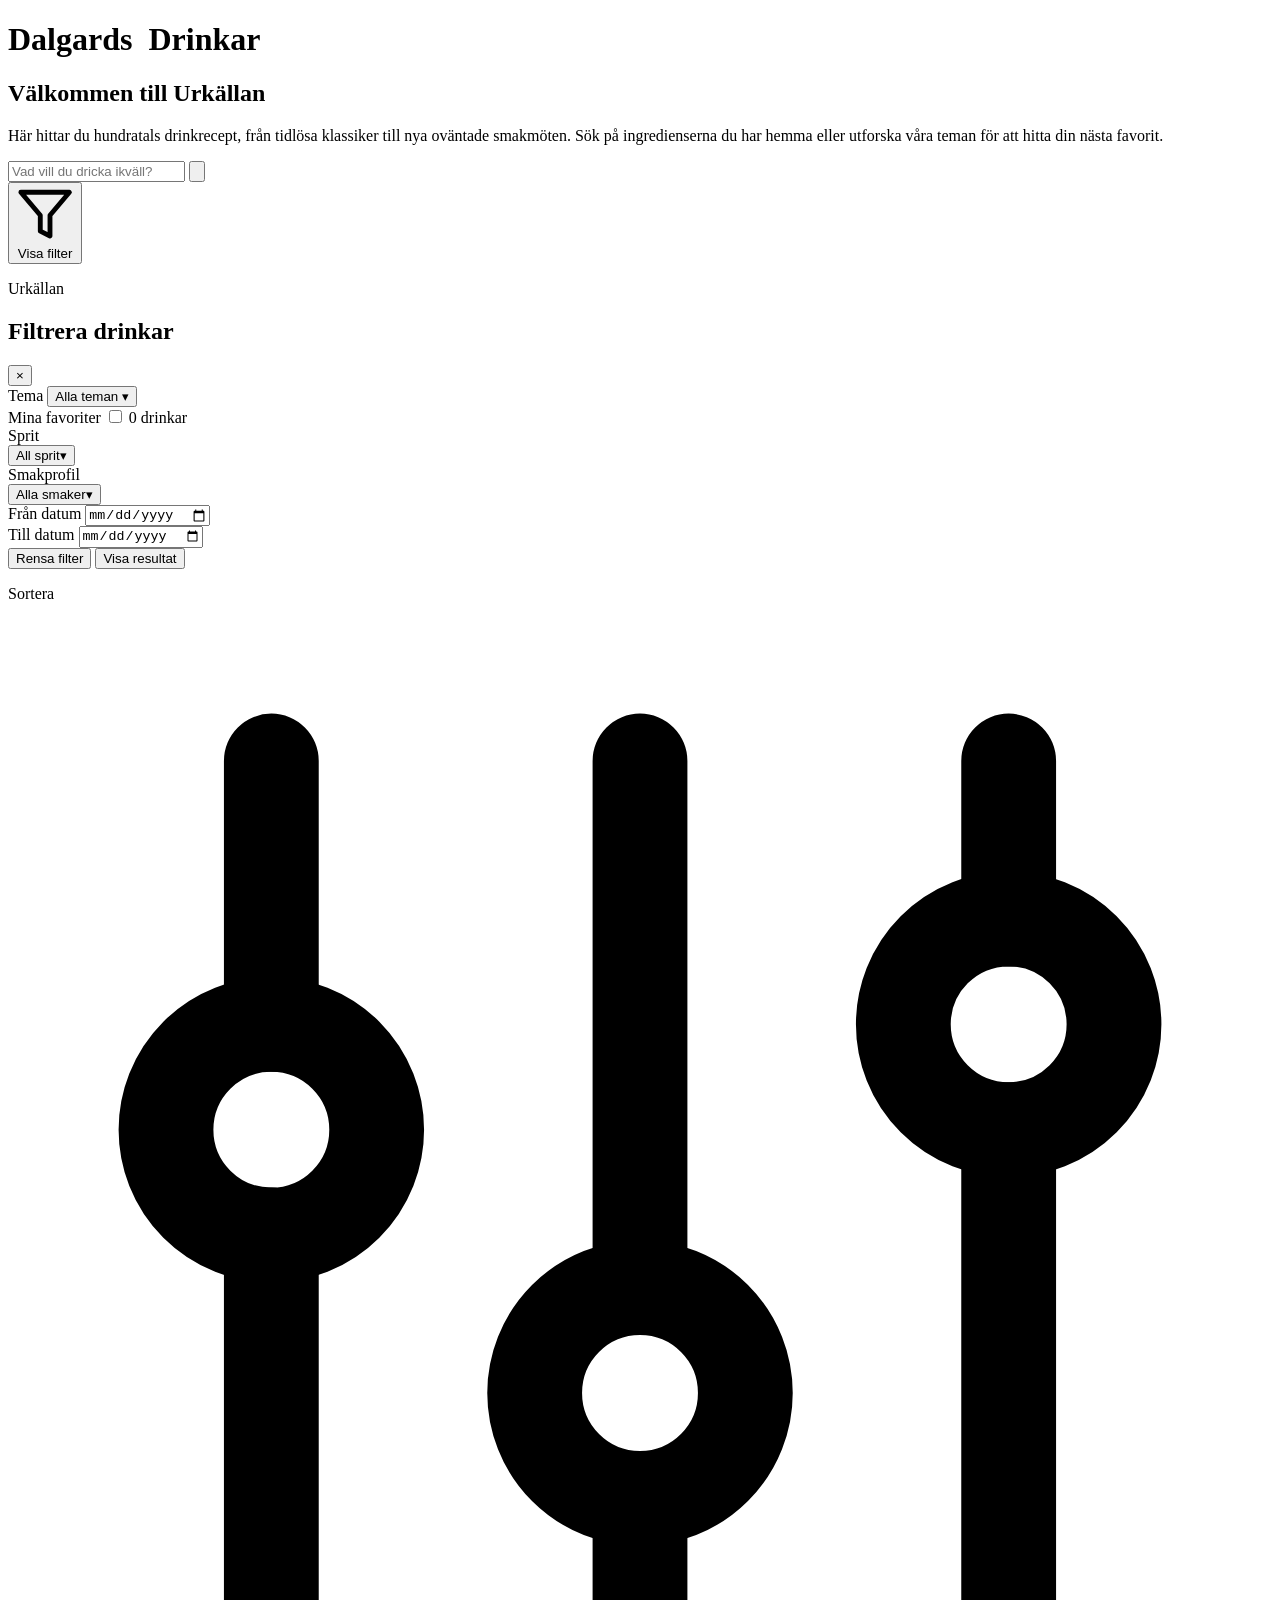
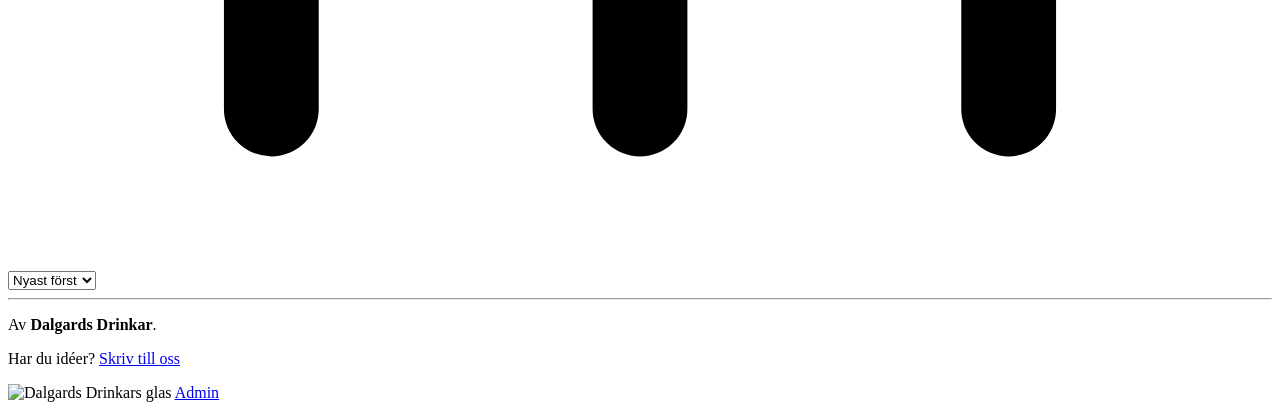
==== commit ae6a99b6: "new intro message" ====
--- a/client/index.html
+++ b/client/index.html
@@ -40,7 +40,7 @@
   <div class="intro-wrap">
     <div class="intro-copy">
       <h2 class="hero-title">Välkommen till Urkällan</h2>
-      <p class="intro-welcome">Här hittar du hundratals drinkrecept – från bortglömda klassiker till nya, oväntade smakupplevelser. Utforska våra teman, sök på spriten du har hemma och hitta din nästa favorit. Vi bjuder på mer än bara ett glas – här får du kunskap, spännande smakfynd och en skvätt knasigheter.</p>
+      <p class="intro-welcome">Här hittar du hundratals drinkrecept, från tidlösa klassiker till nya oväntade smakmöten. Sök på ingredienserna du har hemma eller utforska våra teman för att hitta din nästa favorit.</p>
     </div>
 
     <div class="hero-actions">
@@ -58,18 +58,18 @@
           </svg>
         </button>
 
-        <div id="search-suggestions" class="search-suggestions" hidden>
-          <div class="search-suggestions-header">
-            <span id="search-suggestions-summary">Drinkförslag</span>
-            <button type="button" id="search-suggestions-close" aria-label="Stäng sökförslag">
-              <svg aria-hidden="true" viewBox="0 0 24 24" fill="none" stroke="currentColor" stroke-width="2.5" stroke-linecap="round" stroke-linejoin="round" width="18" height="18">
-                <line x1="18" y1="6" x2="6" y2="18"/><line x1="6" y1="6" x2="18" y2="18"/>
-              </svg>
-            </button>
-          </div>
-          <div id="search-suggestion-list" class="search-suggestion-list" role="listbox" aria-label="Drinkförslag"></div>
-        </div>
       </form>
+      <div id="search-suggestions" class="search-suggestions" hidden>
+        <div class="search-suggestions-header">
+          <span id="search-suggestions-summary">Drinkförslag</span>
+          <button type="button" id="search-suggestions-close" aria-label="Stäng sökförslag">
+            <svg aria-hidden="true" viewBox="0 0 24 24" fill="none" stroke="currentColor" stroke-width="2.5" stroke-linecap="round" stroke-linejoin="round" width="18" height="18">
+              <line x1="18" y1="6" x2="6" y2="18"/><line x1="6" y1="6" x2="18" y2="18"/>
+            </svg>
+          </button>
+        </div>
+        <div id="search-suggestion-list" class="search-suggestion-list" role="listbox" aria-label="Drinkförslag"></div>
+      </div>
       <div class="controls">
         <button id="filter-toggle" class="filter-toggle" type="button" aria-expanded="false" aria-controls="filter-panel">
           <svg class="filter-icon" aria-hidden="true" xmlns="http://www.w3.org/2000/svg" viewBox="0 0 24 24" fill="none" stroke="currentColor" stroke-width="2" stroke-linecap="round" stroke-linejoin="round">
